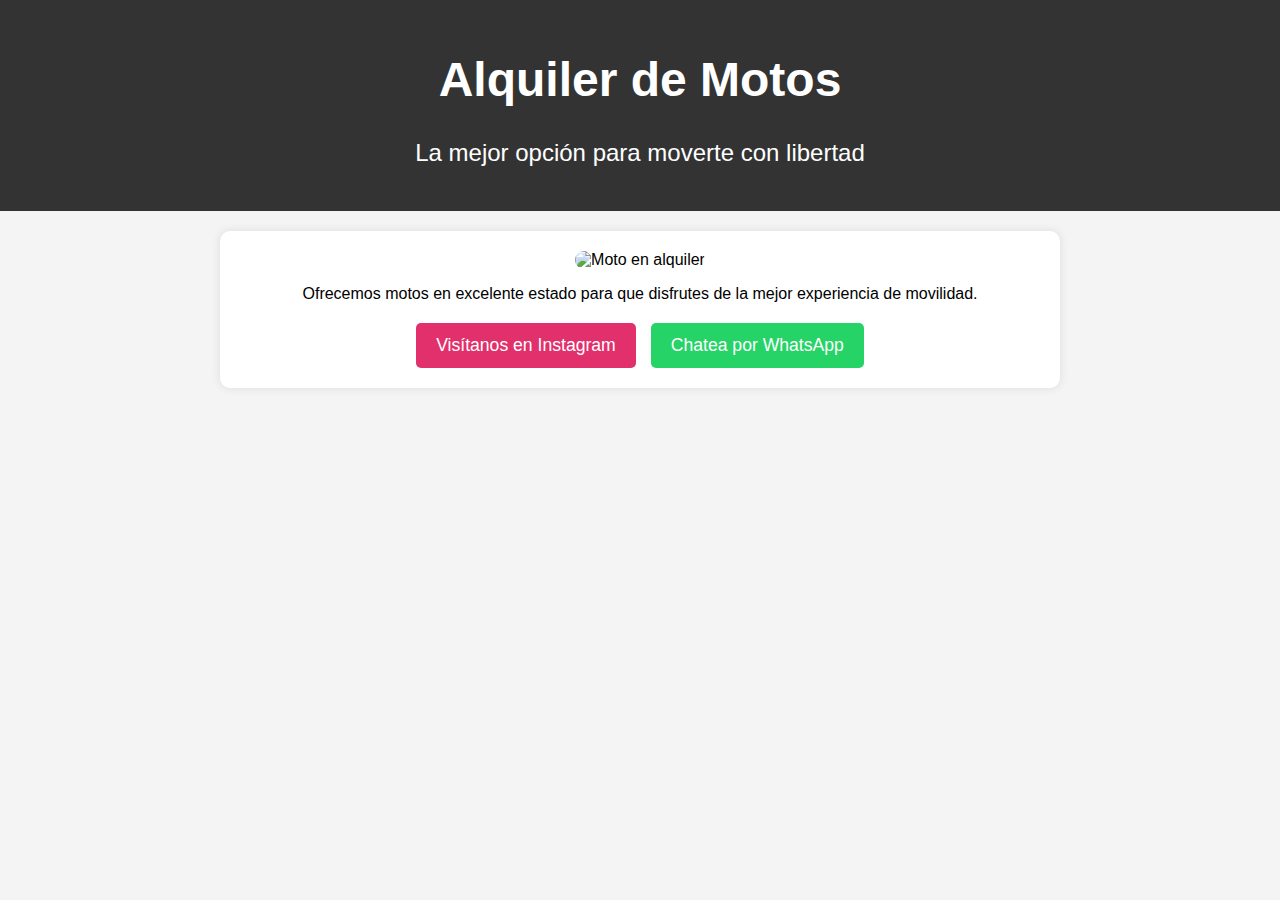
==== index.html @ 7c6321e8 "index-v001" ====
<!DOCTYPE html>
<html lang="es">
<head>
    <meta charset="UTF-8">
    <meta name="viewport" content="width=device-width, initial-scale=1.0">
    <title>Alquiler de Motos</title>
    <style>
        body {
            font-family: Arial, sans-serif;
            text-align: center;
            margin: 0;
            padding: 0;
            background-color: #f4f4f4;
        }
        header {
            background-color: #333;
            color: white;
            padding: 20px;
            font-size: 1.5em;
        }
        .container {
            max-width: 800px;
            margin: 20px auto;
            padding: 20px;
            background: white;
            border-radius: 10px;
            box-shadow: 0 0 10px rgba(0, 0, 0, 0.1);
        }
        img {
            max-width: 100%;
            height: auto;
            border-radius: 10px;
        }
        .buttons {
            margin-top: 20px;
            display: flex;
            justify-content: center;
            gap: 15px;
        }
        .btn {
            padding: 12px 20px;
            text-decoration: none;
            color: white;
            font-size: 1.1em;
            border-radius: 5px;
            transition: 0.3s;
        }
        .btn.instagram {
            background-color: #E1306C;
        }
        .btn.whatsapp {
            background-color: #25D366;
        }
        .btn:hover {
            opacity: 0.8;
        }
        @media (max-width: 600px) {
            .container {
                width: 90%;
            }
            .buttons {
                flex-direction: column;
            }
            .btn {
                width: 100%;
                text-align: center;
            }
        }
    </style>
</head>
<body>
    <header>
        <h1>Alquiler de Motos</h1>
        <p>La mejor opción para moverte con libertad</p>
    </header>
    <div class="container">
        <img src="moto.jpg" alt="Moto en alquiler">
        <p>Ofrecemos motos en excelente estado para que disfrutes de la mejor experiencia de movilidad.</p>
        <div class="buttons">
            <a href="https://www.instagram.com/tuempresa" class="btn instagram" target="_blank">Visítanos en Instagram</a>
            <a href="https://wa.me/tu_numero" class="btn whatsapp" target="_blank">Chatea por WhatsApp</a>
        </div>
    </div>
</body>
</html>
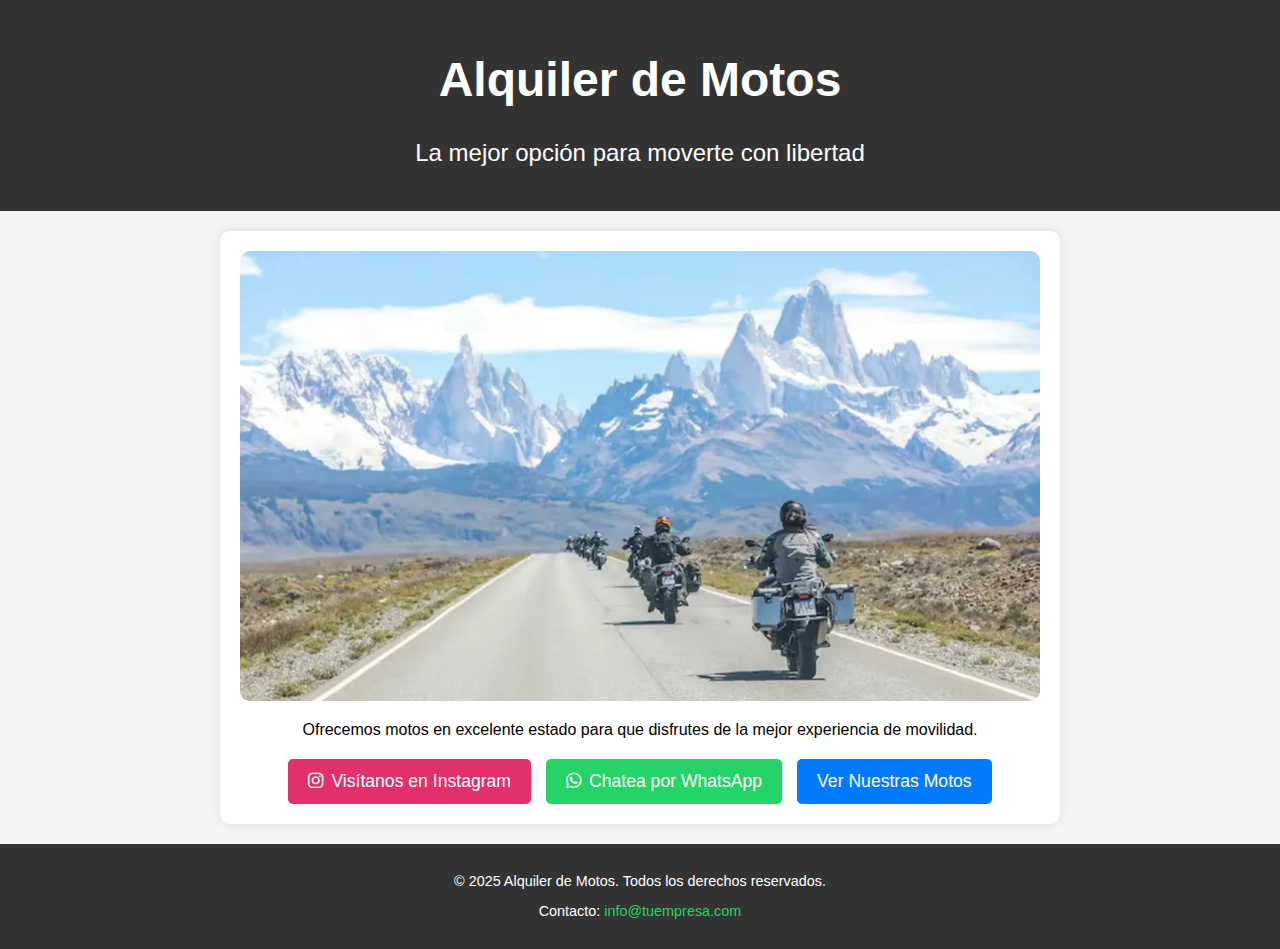
==== commit d6eda4be: "v002" ====
--- a/index.html
+++ b/index.html
@@ -1,85 +1,106 @@
 <!DOCTYPE html>
 <html lang="es">
-<head>
-    <meta charset="UTF-8">
-    <meta name="viewport" content="width=device-width, initial-scale=1.0">
-    <title>Alquiler de Motos</title>
-    <style>
-        body {
-            font-family: Arial, sans-serif;
-            text-align: center;
-            margin: 0;
-            padding: 0;
-            background-color: #f4f4f4;
-        }
-        header {
-            background-color: #333;
-            color: white;
-            padding: 20px;
-            font-size: 1.5em;
-        }
-        .container {
-            max-width: 800px;
-            margin: 20px auto;
-            padding: 20px;
-            background: white;
-            border-radius: 10px;
-            box-shadow: 0 0 10px rgba(0, 0, 0, 0.1);
-        }
-        img {
-            max-width: 100%;
-            height: auto;
-            border-radius: 10px;
-        }
-        .buttons {
-            margin-top: 20px;
-            display: flex;
-            justify-content: center;
-            gap: 15px;
-        }
-        .btn {
-            padding: 12px 20px;
-            text-decoration: none;
-            color: white;
-            font-size: 1.1em;
-            border-radius: 5px;
-            transition: 0.3s;
-        }
-        .btn.instagram {
-            background-color: #E1306C;
-        }
-        .btn.whatsapp {
-            background-color: #25D366;
-        }
-        .btn:hover {
-            opacity: 0.8;
-        }
-        @media (max-width: 600px) {
+    <head>
+        <meta charset="UTF-8">
+        <meta name="viewport" content="width=device-width, initial-scale=1.0">
+        <title>Alquiler de Motos</title>
+        <link rel="stylesheet" href="https://cdnjs.cloudflare.com/ajax/libs/font-awesome/6.4.2/css/all.min.css">
+        <style>
+            body {
+                font-family: Arial, sans-serif;
+                text-align: center;
+                margin: 0;
+                padding: 0;
+                background-color: #f4f4f4;
+            }
+            header {
+                background-color: #333;
+                color: white;
+                padding: 20px;
+                font-size: 1.5em;
+            }
             .container {
-                width: 90%;
+                max-width: 800px;
+                margin: 20px auto;
+                padding: 20px;
+                background: white;
+                border-radius: 10px;
+                box-shadow: 0 0 10px rgba(0, 0, 0, 0.1);
+            }
+            img {
+                max-width: 100%;
+                height: auto;
+                border-radius: 10px;
             }
             .buttons {
-                flex-direction: column;
+                margin-top: 20px;
+                display: flex;
+                justify-content: center;
+                gap: 15px;
             }
             .btn {
-                width: 100%;
-                text-align: center;
+                padding: 12px 20px;
+                text-decoration: none;
+                color: white;
+                font-size: 1.1em;
+                border-radius: 5px;
+                transition: 0.3s;
+                display: flex;
+                align-items: center;
+                gap: 8px;
             }
-        }
-    </style>
-</head>
-<body>
-    <header>
-        <h1>Alquiler de Motos</h1>
-        <p>La mejor opción para moverte con libertad</p>
-    </header>
-    <div class="container">
-        <img src="moto.jpg" alt="Moto en alquiler">
-        <p>Ofrecemos motos en excelente estado para que disfrutes de la mejor experiencia de movilidad.</p>
-        <div class="buttons">
-            <a href="https://www.instagram.com/tuempresa" class="btn instagram" target="_blank">Visítanos en Instagram</a>
-            <a href="https://wa.me/tu_numero" class="btn whatsapp" target="_blank">Chatea por WhatsApp</a>
+            .btn.instagram {
+                background-color: #E1306C;
+            }
+            .btn.whatsapp {
+                background-color: #25D366;
+            }
+            .btn:hover {
+                opacity: 0.8;
+            }
+            footer {
+                background-color: #333;
+                color: white;
+                padding: 15px;
+                margin-top: 20px;
+                font-size: 0.9em;
+            }
+            @media (max-width: 600px) {
+                .container {
+                    width: 90%;
+                }
+                .buttons {
+                    flex-direction: column;
+                }
+                .btn {
+                    width: 100%;
+                    text-align: center;
+                    justify-content: center;
+                }
+            }
+        </style>
+    </head>
+    <body>
+        <header>
+            <h1>Alquiler de Motos</h1>
+            <p>La mejor opción para moverte con libertad</p>
+        </header>
+        <div class="container">
+            <img src="src/images/vacaciones-en-moto02-1.jpg" alt="Moto en alquiler">
+            <p>Ofrecemos motos en excelente estado para que disfrutes de la mejor experiencia de movilidad.</p>
+            <div class="buttons">
+                <a href="https://www.instagram.com/tuempresa" class="btn instagram" target="_blank">
+                    <i class="fab fa-instagram"></i> Visítanos en Instagram
+                </a>
+                <a href="https://wa.me/tu_numero" class="btn whatsapp" target="_blank">
+                    <i class="fab fa-whatsapp"></i> Chatea por WhatsApp
+                </a>
+                <a href="motos.html" class="btn" style="background-color: #007BFF;">Ver Nuestras Motos</a>
+            </div>
         </div>
-    </div>
-</body>
+        <footer>
+            <p>&copy; 2025 Alquiler de Motos. Todos los derechos reservados.</p>
+            <p>Contacto: <a href="mailto:info@tuempresa.com" style="color: #25D366; text-decoration: none;">info@tuempresa.com</a></p>
+        </footer>
+    </body>
 </html>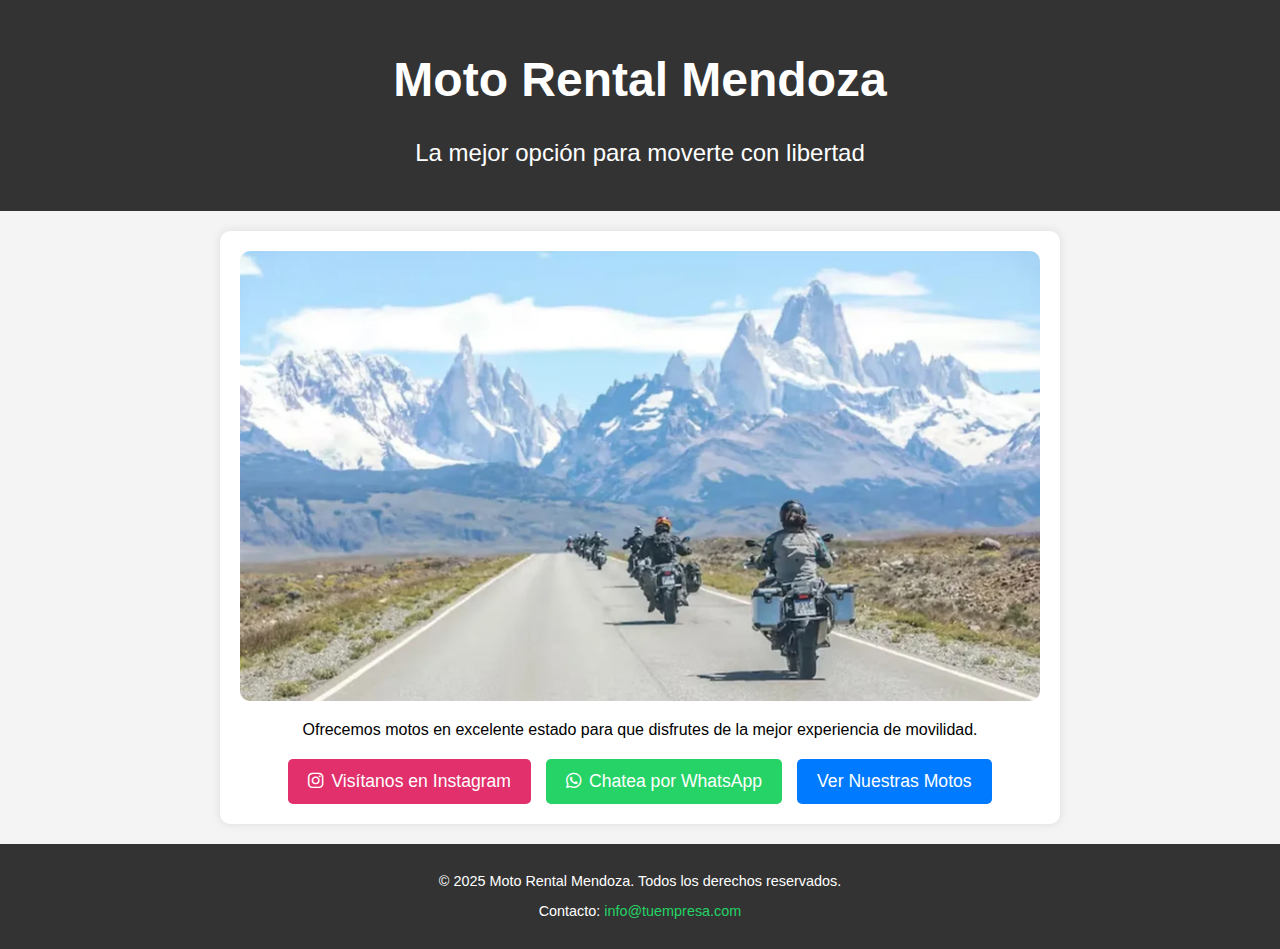
==== commit bf68e223: "v003" ====
--- a/index.html
+++ b/index.html
@@ -3,7 +3,7 @@
     <head>
         <meta charset="UTF-8">
         <meta name="viewport" content="width=device-width, initial-scale=1.0">
-        <title>Alquiler de Motos</title>
+        <title>Moto Rental Mendoza</title>
         <link rel="stylesheet" href="https://cdnjs.cloudflare.com/ajax/libs/font-awesome/6.4.2/css/all.min.css">
         <style>
             body {
@@ -82,14 +82,14 @@
     </head>
     <body>
         <header>
-            <h1>Alquiler de Motos</h1>
+            <h1>Moto Rental Mendoza</h1>
             <p>La mejor opción para moverte con libertad</p>
         </header>
         <div class="container">
             <img src="src/images/vacaciones-en-moto02-1.jpg" alt="Moto en alquiler">
             <p>Ofrecemos motos en excelente estado para que disfrutes de la mejor experiencia de movilidad.</p>
             <div class="buttons">
-                <a href="https://www.instagram.com/tuempresa" class="btn instagram" target="_blank">
+                <a href="https://www.instagram.com/moto.rental.mendoza" class="btn instagram" target="_blank">
                     <i class="fab fa-instagram"></i> Visítanos en Instagram
                 </a>
                 <a href="https://wa.me/tu_numero" class="btn whatsapp" target="_blank">
@@ -99,7 +99,7 @@
             </div>
         </div>
         <footer>
-            <p>&copy; 2025 Alquiler de Motos. Todos los derechos reservados.</p>
+            <p>&copy; 2025 Moto Rental Mendoza. Todos los derechos reservados.</p>
             <p>Contacto: <a href="mailto:info@tuempresa.com" style="color: #25D366; text-decoration: none;">info@tuempresa.com</a></p>
         </footer>
     </body>
